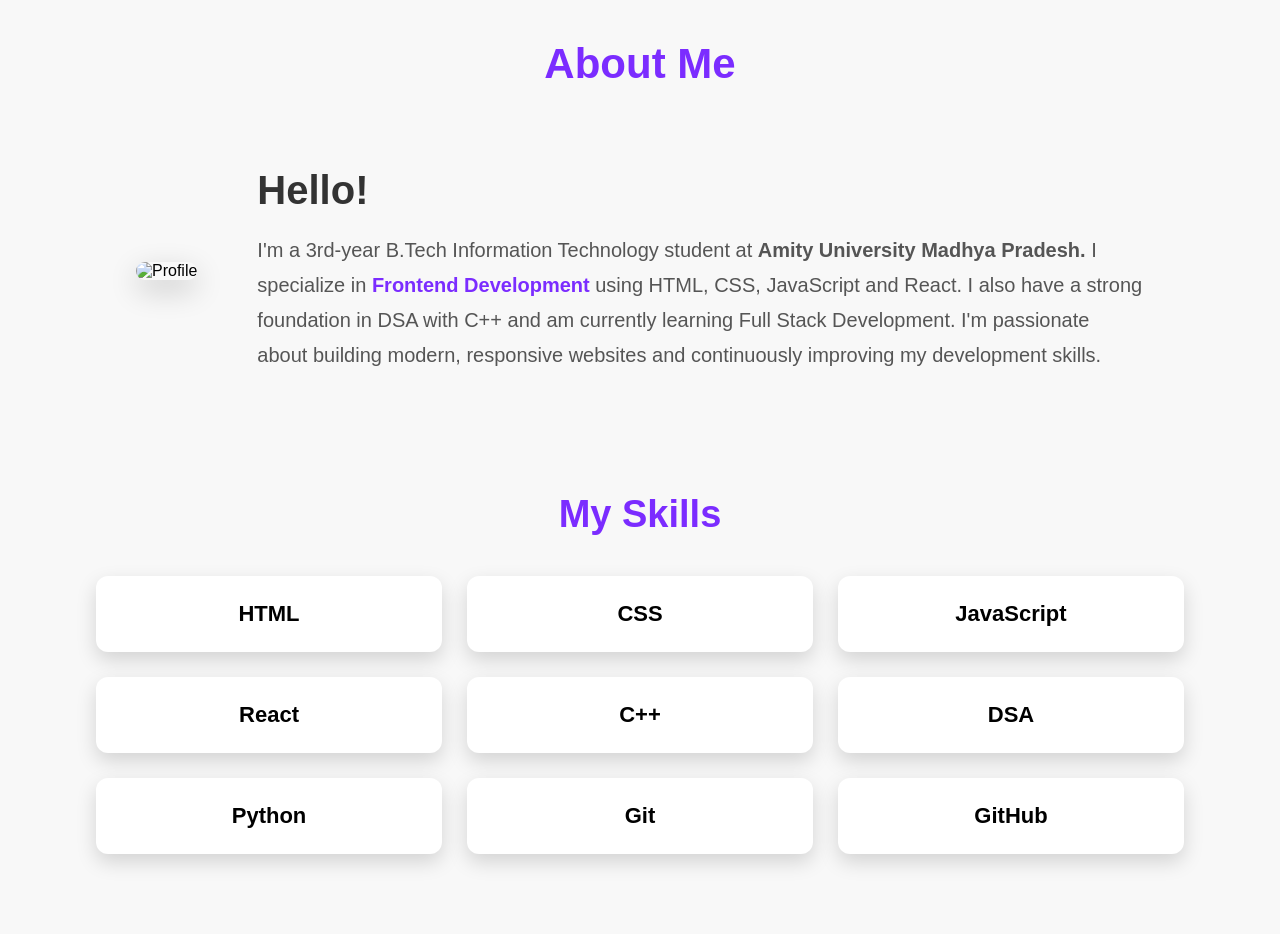
==== about.html @ 24e33223 "personalportfolio.html to index.html" ====
<!DOCTYPE html>
<html lang="en">
<head>
    <meta charset="UTF-8">
    <meta name="viewport" content="width=device-width, initial-scale=1.0">
    <title>About Me</title>

    <link rel="stylesheet" href="about.css">
</head>
<body>

<header>About Me</header>

<section class="container">

    <div class="image">
        <img src="profile.png" alt="Profile" class="aboutprofile">
    </div>

    <div class="about">

        <h2>Hello!</h2>

        <p>
            I'm a 3rd-year B.Tech Information Technology student at
            <strong>Amity University Madhya Pradesh.</strong>

            I specialize in
            <span>Frontend Development</span>
            using HTML, CSS, JavaScript and React.

            I also have a strong foundation in
            DSA with C++ and am currently learning Full Stack Development.

            I'm passionate about building modern,
            responsive websites and continuously improving my development skills.
        </p>

    </div>

</section>


<section class="skills">

    <h2 class="skillsheading">My Skills</h2>

    <div class="skillsitems">

        <div class="item">HTML</div>
        <div class="item">CSS</div>
        <div class="item">JavaScript</div>
        <div class="item">React</div>
        <div class="item">C++</div>
        <div class="item">DSA</div>
        <div class="item">Python</div>
        <div class="item">Git</div>
        <div class="item">GitHub</div>

    </div>

</section>

</body>
</html>
---- about.css ----
*{
    margin:0;
    padding:0;
    box-sizing:border-box;
    font-family:Arial, Helvetica, sans-serif;
}

body{
    background:#f8f8f8;
}

/* Heading */

header{

    text-align:center;
    font-size:42px;
    font-weight:bold;
    color:#7b2cff;

    margin:40px 0;
}

/* About Section */

.container{

    width:85%;
    margin:auto;

    display:flex;
    align-items:center;
    justify-content:space-between;

    gap:60px;

    padding:40px;
}

/* Image */

.aboutprofile{

    width:350px;
    height:430px;

    object-fit:cover;

    border-radius:20px;

    box-shadow:0 10px 30px rgba(0,0,0,.2);
}

/* Text */

.about{

    flex:1;
}

.about h2{

    font-size:40px;

    color:#333;

    margin-bottom:20px;
}

.about span{

    color:#7b2cff;
    font-weight:bold;
}

.about p{

    font-size:20px;

    line-height:35px;

    color:#555;
}

/* Skills */

.skills{

    width:85%;

    margin:80px auto;
}

.skillsheading{

    text-align:center;

    color:#7b2cff;

    font-size:38px;

    margin-bottom:40px;
}

.skillsitems{

    display:grid;

    grid-template-columns:repeat(3,1fr);

    gap:25px;
}

.item{

    background:white;

    padding:25px;

    border-radius:12px;

    text-align:center;

    font-size:22px;

    font-weight:bold;

    box-shadow:0 8px 20px rgba(0,0,0,.15);

    transition:.3s;
}

.item:hover{

    background:#7b2cff;

    color:white;

    transform:translateY(-8px);
}

/* Responsive */

@media(max-width:900px){

.container{

    flex-direction:column;

    text-align:center;
}

.skillsitems{

    grid-template-columns:repeat(2,1fr);
}

.aboutprofile{

    width:280px;
}

}

@media(max-width:600px){

.skillsitems{

    grid-template-columns:1fr;
}

header{

    font-size:35px;
}

.about h2{

    font-size:30px;
}

.about p{

    font-size:18px;
}

}
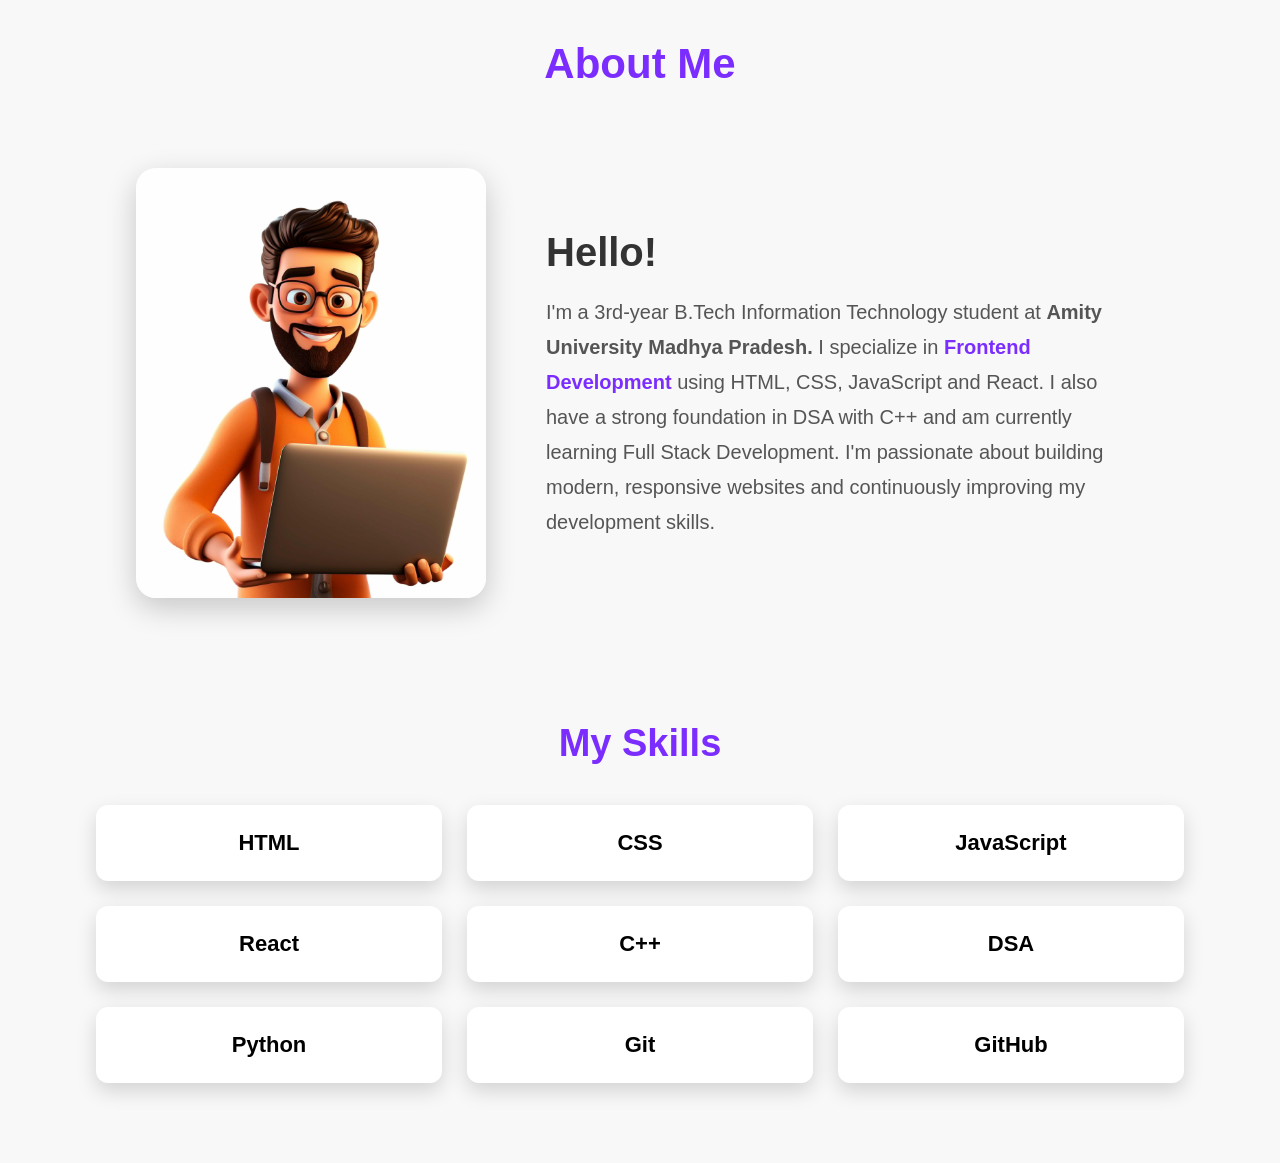
==== commit 2797925a: "Update about.html" ====
--- a/about.html
+++ b/about.html
@@ -14,7 +14,7 @@
 <section class="container">
 
     <div class="image">
-        <img src="profile.png" alt="Profile" class="aboutprofile">
+        <img src="profileme.png" alt="Profile" class="aboutprofile">
     </div>
 
     <div class="about">
@@ -62,4 +62,4 @@
 </section>
 
 </body>
-</html>+</html>
